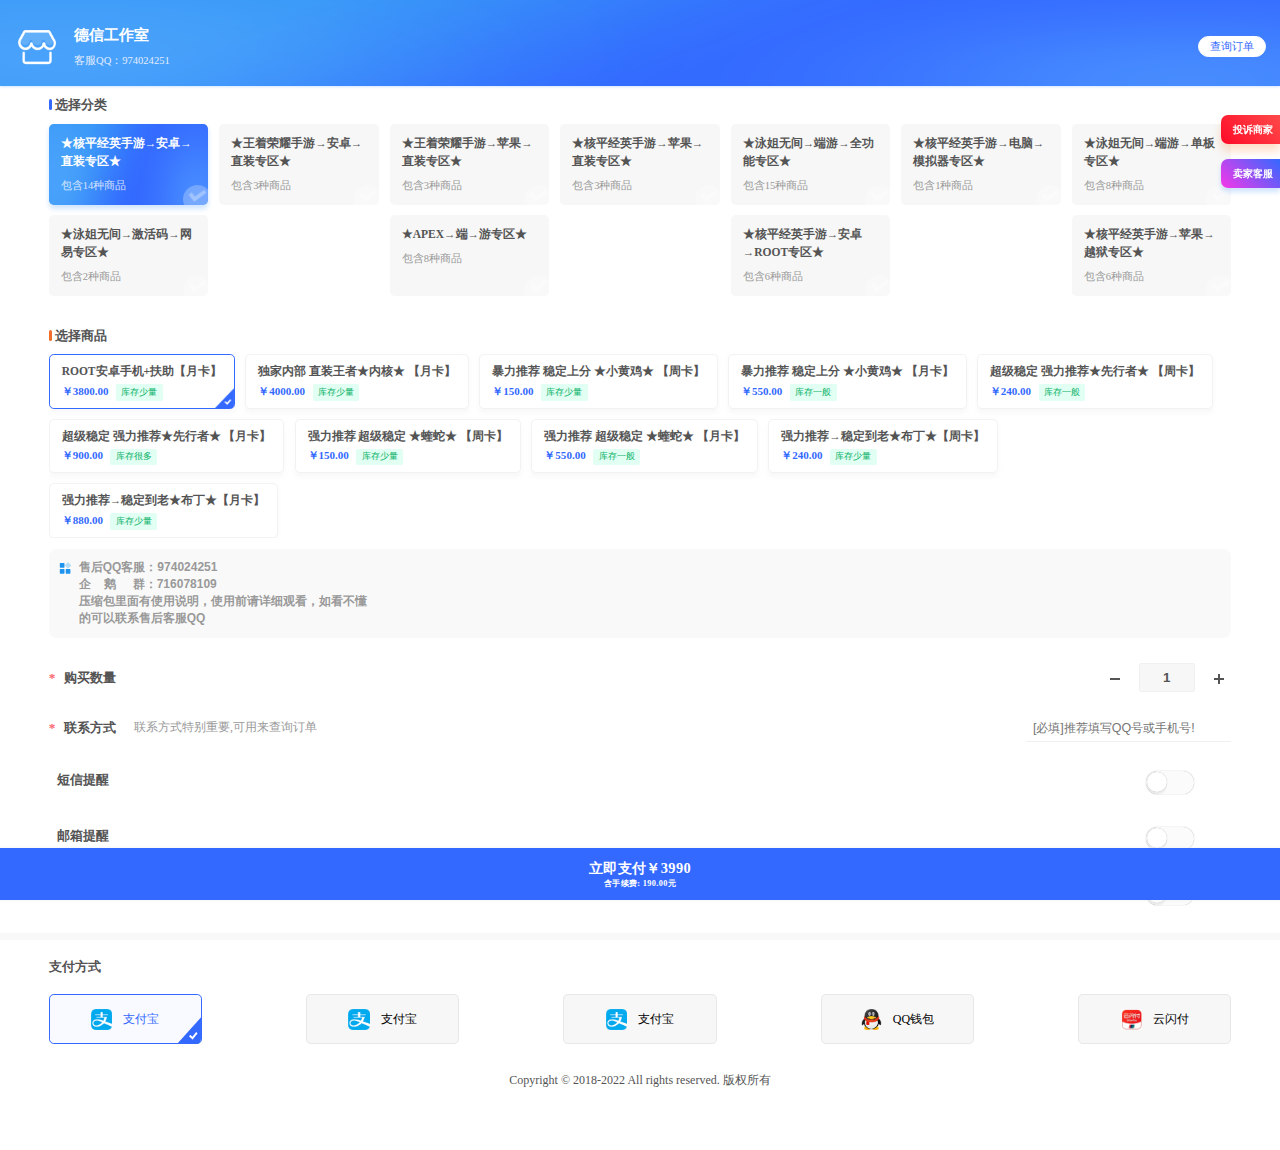
==== index.html @ 327beb1a "first" ====
<!DOCTYPE html>
<!-- saved from url=(0031)https://德信工作室/links/77486E40 -->
<html lang="en" style="font-size: 36px;">
 <head>
  <meta http-equiv="Content-Type" content="text/html; charset=UTF-8" /> 
  <meta name="viewport" content="width=device-width, initial-scale=1, shrink-to-fit=no" /> 
  <title>德信工作室</title> 
  <meta name="keywords" content="小马博客" /> 
  <meta name="description" content="小马博客" /> 
  <link rel="shortcut icon" href="https://wwe.483ka.com/static/upload/1e710351bd01bcfc/7426c3550563aca7.png" /> 
  <link rel="stylesheet" href="sourse/mobile_main.css" /> 
  <link href="sourse/nyro.css" rel="stylesheet" type="text/css" /> 

<!-- <link rel="stylesheet" href="https://cdn.staticfile.org/twitter-bootstrap/5.1.1/css/bootstrap.min.css">  -->
<!-- <script src="https://cdn.staticfile.org/popper.js/2.9.3/umd/popper.min.js"></script> -->
<script src="https://cdn.staticfile.org/jquery/1.10.2/jquery.min.js"></script>
<script src="https://cdn.staticfile.org/twitter-bootstrap/5.1.1/js/bootstrap.min.js"></script> 


  <link rel="stylesheet" href="sourse/layer.css" id="layuicss-layer" /> 
  </head> 
 <body> 
  <style>
            .bangz_box { 
                position: fixed;
                right: 0;
                top: 100px;
                z-index: 45;
            }
            .bangz_box .item {
                padding: 7px;
                background: linear-gradient(45deg,#3798f7,#3369ff);
                box-shadow: 0 0.093333rem 0.133333rem 0 rgb(54 144 248 / 23%);
                border-radius: 7px 0 0 7px;
                margin-top: 15px;
            }
            .bangz_box .item:first-child {
                background: linear-gradient(45deg,#fd0b27,#ff4a4a);
                box-shadow: 0 7px 10px 0 rgb(255 113 19 / 23%);
            }
            .bangz_box .item:nth-child(2) {
                background: linear-gradient(45deg,#f737e8,#3369ff);
                box-shadow: 0 0.093333rem 0.133333rem 0 rgb(54 144 248 / 23%);
            }
            .bangz_box .item a{
                text-decoration: none;
                text-align: center;
                color:#FFF
            }
            .bangz_box span{
                margin-left: 5px;
                font-weight: 600;
                font-size: 10px;
                color: #fff;
            }
        </style> 
  <div class="bangz_box"> 
   <div class="item"> 
    <a href="https://德信工作室/complaint"> <span>投诉商家</span> </a> 
   </div> 
   <div class="item"> 
    <a href="https://wpa.qq.com/msgrd?v=1&amp;uin=974024251&amp;site=&amp;menu=yes" target="_blank"> <span>卖家客服</span> </a> 
   </div> 
  </div> 
  <!-- header --> 
  <header class="header"> 
   <div class="header_box"> 
    <img src="sourse/shop_img_w.png" class="avatar" alt="LOGO" /> 
    <div class="header_title"> 
     <span>德信工作室</span> 
     <span>客服QQ：974024251</span> 
    </div> 
    <div class="header_right"> 
     <a class="queryorder" href="">查询订单</a> 
    </div> 
   </div> 
  </header> 
  <!-- end header --> 
  <form name="p" id="payform" method="post" action="" target="_self" autocomplete="off"> 
   <section class="category"> 
    <div class="category_title d-flex align-content-center"> 
     <span>选择分类</span> 
    </div> 
    <input name="cateid" id="cateid" type="hidden" value="228" /> 
    <div class="category_list"> 
     <div style="cursor:pointer" class="category_box active" data-cateid="001"> 
      <img src="sourse/1.png" /> 
      <div class="cate_name">
       ★核平经英手游→安卓→直装专区★
      </div> 
      <div class="cate_desc">
       包含14种商品
      </div> 
     </div> 
     <div style="cursor:pointer" class="category_box" data-cateid="002"> 
      <img src="sourse/1.png" /> 
      <div class="cate_name">
       ★王着荣耀手游→安卓→直装专区★
      </div> 
      <div class="cate_desc">
       包含3种商品
      </div> 
     </div> 
     <div style="cursor:pointer" class="category_box" data-cateid="003"> 
      <img src="sourse/1.png" /> 
      <div class="cate_name">
       ★王着荣耀手游→苹果→直装专区★
      </div> 
      <div class="cate_desc">
       包含3种商品
      </div> 
     </div> 
     <div style="cursor:pointer" class="category_box" data-cateid="004"> 
      <img src="sourse/1.png" /> 
      <div class="cate_name">
       ★核平经英手游→苹果→直装专区★
      </div> 
      <div class="cate_desc">
       包含3种商品
      </div> 
     </div> 
     <div style="cursor:pointer" class="category_box" data-cateid="005"> 
      <img src="sourse/1.png" /> 
      <div class="cate_name">
       ★泳姐无间→端游→全功能专区★
      </div> 
      <div class="cate_desc">
       包含15种商品
      </div> 
     </div> 
     <div style="cursor:pointer" class="category_box" data-cateid="006"> 
      <img src="sourse/1.png" /> 
      <div class="cate_name">
       ★核平经英手游→电脑→模拟器专区★
      </div> 
      <div class="cate_desc">
       包含1种商品
      </div> 
     </div> 
     <div style="cursor:pointer" class="category_box" data-cateid="007"> 
      <img src="sourse/1.png" /> 
      <div class="cate_name">
       ★泳姐无间→端游→单板专区★
      </div> 
      <div class="cate_desc">
       包含8种商品
      </div> 
     </div> 
     <div style="cursor:pointer" class="category_box" data-cateid="008"> 
      <img src="sourse/1.png" /> 
      <div class="cate_name">
       ★泳姐无间→激活码→网易专区★
      </div> 
      <div class="cate_desc">
       包含2种商品
      </div> 
     </div> 
     <div style="cursor:pointer" class="category_box" data-cateid="009"> 
      <img src="sourse/1.png" /> 
      <div class="cate_name">
       ★APEX→端→游专区★
      </div> 
      <div class="cate_desc">
       包含8种商品
      </div> 
     </div> 
     <div style="cursor:pointer" class="category_box" data-cateid="010"> 
      <img src="sourse/1.png" /> 
      <div class="cate_name">
       ★核平经英手游→安卓→ROOT专区★
      </div> 
      <div class="cate_desc">
       包含6种商品
      </div> 
     </div> 
     <div style="cursor:pointer" class="category_box" data-cateid="011"> 
      <img src="sourse/1.png" /> 
      <div class="cate_name">
       ★核平经英手游→苹果→越狱专区★
      </div> 
      <div class="cate_desc">
       包含6种商品
      </div> 
     </div> 
    </div> 
   </section> 
   <section class="goods"> 
    <div class="goods_title d-flex align-content-center"> 
     <span>选择商品</span> 
    </div> 
    <input name="goodid" id="goodid" type="hidden" value="1578" /> 
    <div class="goods_list" style="max-height: 380px;overflow-x: auto;">
     <div class="goods_box active" style="cursor:pointer" data-goods_id="001">
      <img src="sourse/2.png" class="icon" />
      <div></div>
      <div class="goods_name">
       ROOT安卓手机+扶助【月卡】
      </div>
      <div class="goods_price">
       ￥3800.00
      </div> 
      <div class="goods_remark" style="color:#0db26a;background:#e1fff2">
       <span>库存少量</span>
      </div>
     </div>
     <div class="goods_box" style="cursor:pointer" data-goods_id="001">
      <img src="sourse/2.png" class="icon" />
      <div></div>
      <div class="goods_name">
       独家内部 直装王者★内核★ 【月卡】
      </div>
      <div class="goods_price">
       ￥4000.00
      </div> 
      <div class="goods_remark" style="color:#0db26a;background:#e1fff2">
       <span>库存少量</span>
      </div>
     </div>

     <div class="goods_box" style="cursor:pointer" data-goods_id="001">
      <img src="sourse/2.png" class="icon" />
      <div></div>
      <div class="goods_name">
       暴力推荐 稳定上分 ★小黄鸡★ 【周卡】
      </div>
      <div class="goods_price">
       ￥150.00
      </div> 
      <div class="goods_remark" style="color:#0db26a;background:#e1fff2">
       <span>库存少量</span>
      </div>
     </div>
 
     <div class="goods_box" style="cursor:pointer" data-goods_id="001">
      <img src="sourse/2.png" class="icon" />
      <div></div>
      <div class="goods_name">
       暴力推荐 稳定上分 ★小黄鸡★ 【月卡】
      </div>
      <div class="goods_price">
       ￥550.00
      </div> 
      <div class="goods_remark" style="color:#0db26a;background:#e1fff2">
       <span>库存一般</span>
      </div>
     </div>
     <div class="goods_box" style="cursor:pointer" data-goods_id="001">
      <img src="sourse/2.png" class="icon" />
      <div></div>
      <div class="goods_name">
       超级稳定 强力推荐★先行者★ 【周卡】
      </div>
      <div class="goods_price">
       ￥240.00
      </div> 
      <div class="goods_remark" style="color:#0db26a;background:#e1fff2">
       <span>库存一般</span>
      </div>
     </div>
     <div class="goods_box" style="cursor:pointer" data-goods_id="001">
      <img src="sourse/2.png" class="icon" />
      <div></div>
      <div class="goods_name">
       超级稳定 强力推荐★先行者★ 【月卡】
      </div>
      <div class="goods_price">
       ￥900.00
      </div> 
      <div class="goods_remark" style="color:#0db26a;background:#e1fff2">
       <span>库存很多</span>
      </div>
     </div>

     <div class="goods_box" style="cursor:pointer" data-goods_id="001">
      <img src="sourse/2.png" class="icon" />
      <div></div>
      <div class="goods_name">
       强力推荐 超级稳定 ★蝰蛇★ 【周卡】
      </div>
      <div class="goods_price">
       ￥150.00
      </div> 
      <div class="goods_remark" style="color:#0db26a;background:#e1fff2">
       <span>库存少量</span>
      </div>
     </div>
     <div class="goods_box" style="cursor:pointer" data-goods_id="001">
      <img src="sourse/2.png" class="icon" />
      <div></div>
      <div class="goods_name">
       强力推荐 超级稳定 ★蝰蛇★ 【月卡】
      </div>
      <div class="goods_price">
       ￥550.00
      </div> 
      <div class="goods_remark" style="color:#0db26a;background:#e1fff2">
       <span>库存一般</span>
      </div>
     </div>

     <div class="goods_box" style="cursor:pointer" data-goods_id="001">
      <img src="sourse/2.png" class="icon" />
      <div></div>
      <div class="goods_name">
       强力推荐→稳定到老★布丁★【周卡】
      </div>
      <div class="goods_price">
       ￥240.00
      </div> 
      <div class="goods_remark" style="color:#0db26a;background:#e1fff2">
       <span>库存少量</span>
      </div>
     </div>
     <div class="goods_box" style="cursor:pointer" data-goods_id="001">
      <img src="sourse/2.png" class="icon" />
      <div></div>
      <div class="goods_name">
       强力推荐→稳定到老★布丁★【月卡】
      </div>
      <div class="goods_price">
       ￥880.00
      </div> 
      <div class="goods_remark" style="color:#0db26a;background:#e1fff2">
       <span>库存少量</span>
      </div>
     </div>
     <!-- 2 -->
     
     <div class="goods_box active" style="cursor:pointer;display:none" data-goods_id="002"><img src="sourse/2.png" class="icon"><div></div><div class="goods_name">暴力推荐，稳定到死★小蜘蛛【周卡】</div><div class="goods_price">￥200.00</div> <div class="goods_remark" style="color:#0db26a;background:#e1fff2"><span>库存少量</span></div></div>
     
      <!-- 3 -->
    
    <div class="goods_box active" style="cursor:pointer;display:none" data-goods_id="003"><img src="sourse/2.png" class="icon"><div></div><div class="goods_name">强力推荐→免越狱全功能★雷神★【周卡】</div><div class="goods_price">￥420.00</div> <div class="goods_remark" style="color:#0db26a;background:#e1fff2"><span>库存一般</span></div></div>
    <div class="goods_box" style="cursor:pointer;display:none" data-goods_id="003"><img src="sourse/2.png" class="icon"><div></div><div class="goods_name">强力推荐→免越狱全功能★雷神★ 【月卡】</div><div class="goods_price">￥1500.00</div> <div class="goods_remark" style="color:#0db26a;background:#e1fff2"><span>库存一般</span></div></div>
    
      <!-- 4 -->
    
    <div class="goods_box active" style="cursor:pointer;display:none" data-goods_id="004"><img src="sourse/2.png" class="icon"><div></div><div class="goods_name">强力推荐→免越狱★GS★ 【周卡】</div><div class="goods_price">￥280.00</div> <div class="goods_remark" style="color:#0db26a;background:#e1fff2"><span>库存少量</span></div></div>
    <div class="goods_box" style="cursor:pointer;display:none" data-goods_id="004"><img src="sourse/2.png" class="icon"><div></div><div class="goods_name">强力推荐→免越狱★GS★ 【月卡】</div><div class="goods_price">￥850.00</div> <div class="goods_remark" style="color:#0db26a;background:#e1fff2"><span>库存少量</span></div></div>
      <!-- 5 -->
    
    <div class="goods_box active" style="cursor:pointer;display:none" data-goods_id="005"><img src="sourse/2.png" class="icon"><div></div><div class="goods_name">强力推荐★屠戮者★ 【周卡】全功能版</div><div class="goods_price">￥450.00</div> <div class="goods_remark" style="color:#0db26a;background:#e1fff2"><span>库存一般</span></div></div>
    <div class="goods_box" style="cursor:pointer;display:none" data-goods_id="005"><img src="sourse/2.png" class="icon"><div></div><div class="goods_name">强力推荐★屠戮者★ 【月卡】全功能版</div><div class="goods_price">￥1600.00</div> <div class="goods_remark" style="color:#0db26a;background:#e1fff2"><span>库存一般</span></div></div>
    
    <div class="goods_box" style="cursor:pointer;display:none" data-goods_id="005"><img src="sourse/2.png" class="icon"><div></div><div class="goods_name">暴力推荐内部★帝王★ 【周卡】</div><div class="goods_price">￥550.00</div> <div class="goods_remark" style="color:#0db26a;background:#e1fff2"><span>库存少量</span></div></div>
    <div class="goods_box" style="cursor:pointer;display:none" data-goods_id="005"><img src="sourse/2.png" class="icon"><div></div><div class="goods_name">暴力推荐内部★帝王★ 【月卡】</div><div class="goods_price">￥2000.00</div> <div class="goods_remark" style="color:#0db26a;background:#e1fff2"><span>库存少量</span></div></div>
    <div class="goods_box" style="cursor:pointer;display:none" data-goods_id="005"><img src="sourse/2.png" class="icon"><div></div><div class="goods_name">超级稳定★送葬者★ 【6小时卡】★稳到死★</div><div class="goods_price">￥80.00</div> <div class="goods_remark" style="color:#0db26a;background:#e1fff2"><span>库存少量</span></div></div>
    <div class="goods_box" style="cursor:pointer;display:none" data-goods_id="005"><img src="sourse/2.png" class="icon"><div></div><div class="goods_name">超级稳定★送葬者★ 【周卡】★稳到死★</div><div class="goods_price">￥1000.00</div> <div class="goods_remark" style="color:#0db26a;background:#e1fff2"><span>库存少量</span></div></div>
<div class="goods_box" style="cursor:pointer;display:none" data-goods_id="005"><img src="sourse/2.png" class="icon"><div></div><div class="goods_name">超级稳定★送葬者★ 【月卡】★稳到死★ </div><div class="goods_price">￥3600.00</div> <div class="goods_remark" style="color:#0db26a;background:#e1fff2"><span>库存少量</span></div></div>
<div class="goods_box" style="cursor:pointer;display:none" data-goods_id="005"><img src="sourse/2.png" class="icon"><div></div><div class="goods_name">强力推荐★屠戮者★ 【6小时卡】全功能版</div><div class="goods_price">￥45.00</div> <div class="goods_remark" style="color:#0db26a;background:#e1fff2"><span>库存很多</span></div></div>

<div class="goods_box" style="cursor:pointer;display:none" data-goods_id="005"><img src="sourse/2.png" class="icon"><div></div><div class="goods_name">暴力推荐，稳定上分★黄昏★自动连招 【周卡】</div><div class="goods_price">￥500.00</div><div class="goods_remark" style="color:#0db26a;background:#e1fff2"><span>库存一般</span></div></div>

<div class="goods_box" style="cursor:pointer;display:none" data-goods_id="005"><img src="sourse/2.png" class="icon"><div></div><div class="goods_name">强力推荐 高端软件★诸神★ 【周卡】</div><div class="goods_price">￥500.00</div> <div class="goods_remark" style="color:#0db26a;background:#e1fff2"><span>库存一般</span></div></div>
<div class="goods_box" style="cursor:pointer;display:none" data-goods_id="005"><img src="sourse/2.png" class="icon"><div></div><div class="goods_name">强力推荐 高端软件★诸神★【月卡】</div><div class="goods_price">￥2500.00</div> <div class="goods_remark" style="color:#0db26a;background:#e1fff2"><span>库存少量</span></div></div>
    <!-- 6 -->
    <div class="goods_box active" style="cursor:pointer;display:none" data-goods_id="006"><img src="sourse/2.png" class="icon"><div></div><div class="goods_name">超级稳定 强力推荐→模拟器★天命★ 【天卡】</div><div class="goods_price">￥60.00</div> <div class="goods_remark" style="color:#0db26a;background:#e1fff2"><span>库存少量</span></div></div>
    <!-- 7 -->

<div class="goods_box active" style="cursor:pointer;display:none" data-goods_id="007"><img src="sourse/2.png" class="icon"><div></div><div class="goods_name">全网最稳内部★魔域★ 【周卡】</div><div class="goods_price">￥300.00</div> <div class="goods_remark" style="color:#0db26a;background:#e1fff2"><span>库存少量</span></div></div>
<div class="goods_box" style="cursor:pointer;display:none" data-goods_id="007"><img src="sourse/2.png" class="icon"><div></div><div class="goods_name">全网最稳内部★魔域★ 【冻结版月卡】</div><div class="goods_price">￥1500.00</div> <div class="goods_remark" style="color:#0db26a;background:#e1fff2"><span>库存少量</span></div></div>

<div class="goods_box" style="cursor:pointer;display:none" data-goods_id="007"><img src="sourse/2.png" class="icon"><div></div><div class="goods_name">暴力推荐★暴龙★ 【周卡】</div><div class="goods_price">￥220.00</div> <div class="goods_remark" style="color:#0db26a;background:#e1fff2"><span>库存一般</span></div></div>

<div class="goods_box" style="cursor:pointer;display:none" data-goods_id="007"><img src="sourse/2.png" class="icon"><div></div><div class="goods_name">暴力推荐，稳定到死★PR★ 【周卡】</div><div class="goods_price">￥600.00</div> <div class="goods_remark" style="color:#0db26a;background:#e1fff2"><span>库存少量</span></div></div>

    <!-- 8 -->
<div class="goods_box active" style="cursor:pointer;display:none" data-goods_id="008"><img src="sourse/2.png" class="icon"><div></div><div class="goods_name">网易★标准版→官网98元★激活码</div><div class="goods_price">￥85.00</div> <div class="goods_remark" style="color:#0db26a;background:#e1fff2"><span>库存少量</span></div></div>
<div class="goods_box" style="cursor:pointer;display:none" data-goods_id="008"><img src="sourse/2.png" class="icon"><div></div><div class="goods_name">网易★终极版→官网248元★激活码</div><div class="goods_price">￥210.00</div> <div class="goods_remark" style="color:#0db26a;background:#e1fff2"><span>库存少量</span></div></div>
    <!-- 9 -->
<div class="goods_box active" style="cursor:pointer;display:none" data-goods_id="009"><img src="sourse/2.png" class="icon"><div></div><div class="goods_name">暴力推荐内部★ONE★ 【6小时】稳定大号</div><div class="goods_price">￥15.00</div> <div class="goods_remark" style="color:#0db26a;background:#e1fff2"><span>库存一般</span></div></div>

<div class="goods_box" style="cursor:pointer;display:none" data-goods_id="009"><img src="sourse/2.png" class="icon"><div></div><div class="goods_name">暴力推荐内部★ONE★ 【周卡】稳定大号</div><div class="goods_price">￥180.00</div> <div class="goods_remark" style="color:#0db26a;background:#e1fff2"><span>库存少量</span></div></div>
<div class="goods_box" style="cursor:pointer;display:none" data-goods_id="009"><img src="sourse/2.png" class="icon"><div></div><div class="goods_name">暴力推荐内部★ONE★ 【月卡】稳定大号</div><div class="goods_price">￥580.00</div> <div class="goods_remark" style="color:#0db26a;background:#e1fff2"><span>库存很多</span></div></div>
<div class="goods_box" style="cursor:pointer;display:none" data-goods_id="009"><img src="sourse/2.png" class="icon"><div></div><div class="goods_name">强力推荐 上市稳定6个月★FQ★ 【月卡】</div><div class="goods_price">￥1700.00</div> <div class="goods_remark" style="color:#0db26a;background:#e1fff2"><span>库存一般</span></div></div>

<div class="goods_box" style="cursor:pointer;display:none" data-goods_id="009"><img src="sourse/2.png" class="icon"><div></div><div class="goods_name">暴力推荐内部★可乐★ 【周卡】</div><div class="goods_price">￥350.00</div> <div class="goods_remark" style="color:#0db26a;background:#e1fff2"><span>库存很多</span></div></div>
<div class="goods_box" style="cursor:pointer;display:none" data-goods_id="009"><img src="sourse/2.png" class="icon"><div></div><div class="goods_name">暴力推荐内部★可乐★ 【月卡】</div><div class="goods_price">￥1200.00</div> <div class="goods_remark" style="color:#0db26a;background:#e1fff2"><span>库存一般</span></div></div>
    <!-- 10 -->
<div class="goods_box active" style="cursor:pointer;display:none" data-goods_id="010"><img src="sourse/2.png" class="icon"><div></div><div class="goods_name">从未封号，稳定上分★暴雪 【周卡】</div><div class="goods_price">￥1500.00</div> <div class="goods_remark" style="color:#0db26a;background:#e1fff2"><span>库存一般</span></div></div>
<div class="goods_box" style="cursor:pointer;display:none" data-goods_id="010"><img src="sourse/2.png" class="icon"><div></div><div class="goods_name">从未封号，稳定上分★暴雪 【月卡】</div><div class="goods_price">￥5000.00</div> <div class="goods_remark" style="color:#0db26a;background:#e1fff2"><span>库存一般</span></div></div>
    <!-- 11 -->

<div class="goods_box active" style="cursor:pointer;display:none" data-goods_id="011"><img src="sourse/2.png" class="icon"><div></div><div class="goods_name">★超级稳定 稳定上分  ★星星★ 【周卡】</div><div class="goods_price">￥300.00</div> <div class="goods_remark" style="color:#0db26a;background:#e1fff2"><span>库存一般</span></div></div>
<div class="goods_box" style="cursor:pointer;display:none" data-goods_id="011"><img src="sourse/2.png" class="icon"><div></div><div class="goods_name">★超级稳定 稳定上分  ★星星★ 【月卡】</div><div class="goods_price">￥1000.00</div> <div class="goods_remark" style="color:#0db26a;background:#e1fff2"><span>库存少量</span></div></div>

<div class="goods_box" style="cursor:pointer;display:none" data-goods_id="011"><img src="sourse/2.png" class="icon"><div></div><div class="goods_name">强力推荐 封号赔偿★绿搓★【周卡】</div><div class="goods_price">￥650.00</div> <div class="goods_remark" style="color:#0db26a;background:#e1fff2"><span>库存一般</span></div></div>
<div class="goods_box" style="cursor:pointer;display:none" data-goods_id="011"><img src="sourse/2.png" class="icon"><div></div><div class="goods_name">强力推荐 封号赔偿★绿搓★【月卡】</div><div class="goods_price">￥2300.00</div> <div class="goods_remark" style="color:#0db26a;background:#e1fff2"><span>库存少量</span></div></div>    
    
    
    
    
    
    </div> 
   </section> 
   <section class="desc"> 
    <div class="sale_message" id="isdiscount_span" style="display: none;"> 
     <svg class="icon" viewbox="0 0 1024 1024" version="1.1" xmlns="http://www.w3.org/2000/svg" width="18" height="18">
      <path d="M988.908308 614.006154c-58.525538-29.538462-76.091077-53.208615-76.091077-100.509539 0-44.386462 17.565538-68.017231 76.091077-100.548923 32.177231-20.716308 35.091692-38.439385 35.091692-68.01723v-168.566154C1024 123.116308 980.125538 78.769231 927.468308 78.769231H96.492308C43.874462 78.769231 0 123.116308 0 176.364308v168.566154c0 26.584615 2.914462 50.254769 35.091692 68.01723 23.433846 11.815385 76.091077 41.353846 76.091077 100.548923 0 65.024-38.045538 85.740308-73.137231 97.555693H35.052308C2.914462 631.768615 0 664.300308 0 679.069538v168.566154C0 900.883692 43.874462 945.230769 96.531692 945.230769H927.507692C980.125538 945.230769 1024 900.883692 1024 847.635692v-168.566154c0-32.531692-11.697231-44.347077-35.091692-65.063384z" fill="#7FBCFF" p-id="61311"></path>
      <path d="M670.444308 530.116923c17.723077 0 32.571077 14.572308 32.571077 32.019692a32.571077 32.571077 0 0 1-32.571077 31.980308h-124.376616v122.171077a32.571077 32.571077 0 0 1-65.142154 0v-122.171077H356.548923a32.571077 32.571077 0 0 1-32.571077-31.980308c0-17.447385 14.808615-32.019692 32.571077-32.019692h124.376615v-75.618461H347.648A32.571077 32.571077 0 0 1 315.076923 422.478769c0-17.447385 14.808615-31.980308 32.571077-31.980307h97.713231L341.740308 288.689231a31.232 31.232 0 0 1 0-43.638154 32.610462 32.610462 0 0 1 44.425846 0l127.330461 125.085538 127.330462-125.085538a32.610462 32.610462 0 0 1 44.386461 0c11.854769 11.618462 11.854769 31.980308 0 43.638154l-103.620923 101.809231h94.759385c17.762462 0 32.571077 14.572308 32.571077 31.980307a32.571077 32.571077 0 0 1-32.571077 32.019693h-133.277538v75.618461h127.369846z" fill="#007AFF" p-id="61312"></path>
     </svg> 
     <div class="content sale_message"> 
      <span></span> 
     </div> 
    </div> 
    <div class="desc_content"> 
     <svg class="icon" viewbox="0 0 1024 1024" version="1.1" xmlns="http://www.w3.org/2000/svg" width="18" height="18">
      <path d="M392.7 958.9c22.5 0 40.7-18.2 40.7-40.7V630.9c0-22.5-18.2-40.7-40.7-40.7H105.4c-22.5 0-40.7 18.2-40.7 40.7v287.4c0 22.5 18.2 40.7 40.7 40.7h287.3zM860 958.9c22.5 0 40.7-18.2 40.7-40.7V630.9c0-22.5-18.2-40.7-40.7-40.7H572.7c-22.5 0-40.7 18.2-40.7 40.7v287.4c0 22.5 18.2 40.7 40.7 40.7H860zM392.7 492c22.5 0 40.7-18.2 40.7-40.7V164c0-22.5-18.2-40.7-40.7-40.7H105.4c-22.5 0-40.7 18.2-40.7 40.7v287.4c0 22.5 18.2 40.7 40.7 40.7h287.3z" fill="#1E94EE" p-id="42427"></path>
      <path d="M948.3 336.4c15.9-15.9 15.9-41.6 0-57.5L745.1 75.7c-15.9-15.9-41.6-15.9-57.5 0L484.4 278.9c-15.9 15.9-15.9 41.6 0 57.5l203.2 203.2c15.9 15.9 41.6 15.9 57.5 0l203.2-203.2z" fill="#B4DCF5" p-id="42428"></path>
     </svg> 
     <div class="content" id="remark">
        <p style="color:rgb(153,153,153);font-size:12px;font-family:Poppins, sans-serif;">售后QQ客服：974024251&nbsp; &nbsp;</p>
        <p style="color:rgb(153,153,153);font-size:12px;font-family:Poppins, sans-serif;">企&nbsp; &nbsp; 鹅&nbsp; &nbsp; &nbsp;群：716078109</p>
        <p style="color:rgb(153,153,153);font-size:12px;font-family:Poppins, sans-serif;">压缩包里面有使用说明，使用前请详细观看，如看不懂的可以联系售后客服QQ</p>
    </div>
     
     </div> 
    </div> 
   </section> 
   <section class="order_info"> 
    <div class="info_box"> 
      <div class="info_left"> 
          <span>*</span> 
          <span>购买数量</span> 
      </div> 
      <div class="count_right"> 
          <span class="minus" style="cursor:pointer"><p></p></span> 
          <input type="text" name="quantity" value="1" onkeyup="changequantity()" title="本商品最少购买数量为1件！" /> 
          <span class="plus" style="cursor:pointer"><p></p> <p></p></span> 
      </div> 
  </div>
   
    <div class="info_box"> 
     <div class="info_left"> 
      <span>*</span> 
      <span>联系方式</span> 
     </div> 
     <div class="input_right"> 
      <input name="contact" class="phone_num" type="text" placeholder="[必填]推荐填写QQ号或手机号!" required="" /> 
     </div> 
     <div class="info_box_msg">
       联系方式特别重要,可用来查询订单 
     </div> 
    </div> 
    <div class="info_box coupon"> 
     <div class="info_left"> 
      <span></span> 
      <span>短信提醒</span> 
     </div> 
     <div class="input_right" style="text-align:right"> 
      <input type="checkbox" name="is_rev_sms" value="1" id="is_rev_sms" data-cost="0.1" />
      <label class="checkbox_label" for="is_rev_sms"></label> 
     </div> 
    </div> 
    <div class="info_box coupon"> 
     <div class="info_left"> 
      <span></span> 
      <span>邮箱提醒</span> 
     </div> 
     <div class="input_right" style="text-align:right"> 
      <input type="checkbox" name="isemail" value="1" id="isemail" />
      <label class="checkbox_label" for="isemail"></label> 
     </div> 
     <div class="input_coupon email_show" style="display:none"> 
      <input type="text" name="email" placeholder="填写你常用的邮箱地址" /> 
     </div> 
    </div> 
    <div class="info_box coupon"> 
     <div class="info_left"> 
      <span></span> 
      <span>使用优惠券</span> 
     </div> 
     <div class="input_right" style="text-align:right"> 
      <input id="youhui" type="checkbox" name="youhui" /> 
      <label class="checkbox_label" for="youhui"></label> 
     </div> 
     <div class="input_coupon youhui_show" style="display:none"> 
      <input type="text" name="couponcode" placeholder="请填写你的优惠券" onchange="checkCoupon2()" /> 
     </div> 
    </div> 
    <div class="info_box" id="pwdforsearch1" style="display:none"> 
     <div class="info_left"> 
      <span>*</span> 
      <span>取卡密码</span> 
     </div> 
     <div class="input_right"> 
      <input type="text" name="pwdforsearch1" placeholder="[必填]请输入取卡密码（6-20位）" /> 
     </div> 
    </div> 
    <div class="info_box" id="pwdforsearch2" style="display:none"> 
     <div class="info_left"> 
      <span></span> 
      <span>取卡密码</span> 
     </div> 
     <div class="input_right"> 
      <input type="text" onblur="is_pwd_not_need()" name="pwdforsearch2" placeholder="[选填]请输入取卡密码（6-20位）" /> 
     </div> 
    </div> 
   </section> 
   <section class="xh_box" style="display:none"> 
    <div style="color: #545454;margin-bottom: .2rem;font-size: .373333rem;font-weight: 700;">
      已选号码
     <a style="font-size: 12px;float: right;border: 1px solid rgb(51, 105, 255);border-radius: 5px;padding: 2px 6px;color: rgb(51, 105, 255);" href="javascript:void(0)" onclick="selectForm()">重新选择</a> 
    </div> 
    <div class="xh_box_content">
     <p style="color: #74788d;padding:10px">未指定号码，系统将随机发货！</p>
    </div> 
   </section> 
   <div class="border"></div> 
   <section class="pay"> 
    <div class="pay_title">
      支付方式 
    </div> 
    <div class="pay_list"> 
     <div style="cursor:pointer" class="pay_box  active" data-pid="40" data-rate="0.05"> 
      <div> 
       <img src="sourse/zfb.png" class="buy_type" /> 
       <span>支付宝</span> 
       <img src="sourse/2.png" class="icon" /> 
      </div> 
     </div> 
     <div style="cursor:pointer" class="pay_box" data-pid="45" data-rate="0.05"> 
      <div> 
       <img src="sourse/zfb.png" class="buy_type" /> 
       <span>支付宝</span> 
       <img src="sourse/2.png" class="icon" /> 
      </div> 
     </div> 
     <div style="cursor:pointer" class="pay_box" data-pid="50" data-rate="0.05"> 
      <div> 
       <img src="sourse/zfb.png" class="buy_type" /> 
       <span>支付宝</span> 
       <img src="sourse/2.png" class="icon" /> 
      </div> 
     </div> 
     <div style="cursor:pointer" class="pay_box" data-pid="46" data-rate="0.05"> 
      <div> 
       <img src="sourse/qq.png" class="buy_type" /> 
       <span>QQ钱包</span> 
       <img src="sourse/2.png" class="icon" /> 
      </div> 
     </div> 
     <div style="cursor:pointer" class="pay_box" data-pid="47" data-rate="0.05"> 
      <div> 
       <img src="sourse/ysff.png" class="buy_type" /> 
       <span>云闪付</span> 
       <img src="sourse/2.png" class="icon" /> 
      </div> 
     </div> 
    </div> 
   </section> 
   <section class="copyright"> 
    <p>Copyright &copy; 2018-2022 All rights reserved. 版权所有</p> 
   </section> 
   <footer class="footer"> 
    <div class="to_pay" id="check_pay"> 
     <span><span>立即支付￥3990</span> <p>含手续费: 190.00元</p> </span> 
    </div> 
   </footer>
   <!--
             end footer --> 
   <input type="hidden" name="is_contact_limit" value="default" /> 
   <input type="hidden" name="limit_quantity" value="1" /> 
   <input type="hidden" name="userid" value="121" /> 
   <input type="hidden" name="token" value="5a98857e00d64d64b2a2a13aadf5924d" /> 
   <input type="hidden" name="cardNoLength" value="0" /> 
   <input type="hidden" name="cardPwdLength" value="0" /> 
   <input type="hidden" name="is_discount" id="is_discount" value="0" /> 
   <input type="hidden" name="coupon_ctype" value="0" /> 
   <input type="hidden" name="coupon_value" value="0" /> 
   <input type="hidden" name="sms_price" value="0" /> 
   <input type="hidden" name="paymoney" value="3990.00" /> 
   <input type="hidden" name="danjia" value="3800.00" /> 
   <input type="hidden" name="is_pwdforsearch" id="is_pwdforsearch" /> 
   <input type="hidden" name="is_coupon" value="" /> 
   <input type="hidden" name="price" value="3800.00" /> 
   <input type="hidden" name="kucun" value="8" /> 
   <input type="hidden" name="select_cards" value="" /> 
   <input type="hidden" name="feePayer" value="2" /> 
   <input type="hidden" name="fee_rate" value="0.05" /> 
   <input type="hidden" name="min_fee" value="0.1" /> 
   <input type="hidden" name="rate" value="100" /> 
   <input type="hidden" name="pid" value="40" /> 
  </form> 
    <script>
$(document).ready(function() {
  $('.category_box').click(function() {
    var cateid = $(this).data('cateid');
    $('.goods_box').each(function() {
      var goodsId = $(this).data('goods_id');
      if (goodsId == cateid) {
        $(this).show();
      } else {
        $(this).hide();
      }
    });
    $('.category_box').removeClass('active');
    $(this).addClass('active');
  });

  $('.goods_box').click(function() {
    $('.goods_box').removeClass('active');
    $(this).addClass('active');
  });

  $('.plus').click(function() {
    var quantity = parseInt($('input[name="quantity"]').val());
    $('input[name="quantity"]').val(quantity + 1);
  });

  $('.minus').click(function() {
    var quantity = parseInt($('input[name="quantity"]').val());
    if (quantity > 1) {
      $('input[name="quantity"]').val(quantity - 1);
    }
  });

  $('#check_pay').click(function() {
    var selectedGoods = $('.goods_box.active');
    if (selectedGoods.length > 0) {
      var cateName = $('.category_box.active').text();
      var goodsName = selectedGoods.find('.goods_name').text();
      var goodsPrice = selectedGoods.find('.goods_price').text();
      var quantity = $('input[name="quantity"]').val();
      var url = 'xxxx.php?cate_name=' + encodeURIComponent(cateName) +
                '&goods_name=' + encodeURIComponent(goodsName) +
                '&goods_price=' + encodeURIComponent(goodsPrice) +
                '&quantity=' + encodeURIComponent(quantity);
      window.location.href = url;
    } else {
      alert('未选中商品');
    }
  });
});


    </script>
 </body>
</html>
---- sourse/mobile_main.css ----
* {
    margin: 0;
    padding: 0;
}
body{
    font-size: 12px; 
    top: 0px;
}
a,a:hover,a:visited{
    text-decoration:none; 
}
.header{
    background-image: url(mobile_header.png);
    background-size: 100% 100%;
    padding-top: .7rem;
    padding-bottom: .47rem;
    position: relative;
    box-shadow: 0 .04rem .066667rem 0 rgba(54,144,248,.23);
    overflow: hidden;
}
.header .header_box .avatar{
    height: 1.146667rem;
    width: 1.146667rem;
    margin-left: .453333rem;
    display: inline-block;
    vertical-align: middle;
}
.header .header_box .header_title{
    margin-left: .373333rem;
    display: inline-block;
    vertical-align: middle;
}

.header .header_title span:first-child {
    font-size: .426667rem;
    font-weight: 700;
    color: #fff;
    max-width: 7.52rem;
    display: block;
}

.header .header_title span:nth-child(2) {
    color: #e5ecff;
    font-weight: 500;
    font-size: .293333rem;
    margin-top: .226667rem;
    max-width: 7.5rem;
    line-height: .4rem;
    display: block;
}
.header .header_right{
    float: right;
    margin-right: .4rem;
    margin-top: .3rem;
}
.header .header_right .website{
    display: inline-block;
    border-radius: .333333rem;
    padding: 0 .306667rem 0 .306667rem;
    background: inherit;
    color: #fff;
    border: .026667rem solid #fff;
    padding: .075rem .306667rem;
    font-size: .293333rem;
}
.header .header_right .queryorder{
    display: inline-block;
    border-radius: .333333rem;
    padding: 0 .306667rem 0 .306667rem;
    background: #fff;
    color: #3369ff;
    border: .026667rem solid #fff;
    padding: .075rem .306667rem;
    font-size: .293333rem;
    margin-left: .1rem;
}

section{
    width: 92.4%;
    margin: 0 auto;
}
.category .category_title, .goods .goods_title{
    padding-top: .293333rem;
}
.category .category_title img, .goods .goods_title img {
    width: .436667rem;
    height: .436667rem;
    padding-top: .1rem;
}
.category .category_title span,  .goods .goods_title span{
    padding-left: .186667rem;
    font-size: .373333rem;
    color: #545454;
    font-weight: 700;
    position: relative;
}
.category .category_title span::before {
    content: '';
    position: absolute;
    display: block;
    top: 2px;
    bottom: 2px;
    left: 0;
    width: 3px;
    background-color: #3369ff;
    border-radius: 4px;
}
.goods .goods_title span::before {
    content: '';
    position: absolute;
    display: block;
    top: 2px;
    bottom: 2px;
    left: 0;
    width: 3px;
    background-color: #f26c2a;
    border-radius: 4px;
}

.category .category_list,.category .goods_list{
    padding-bottom: .3rem;
    column-count: 2;
    padding-top: .266667rem;
    display: -ms-flexbox;
    display: flex;
    -ms-flex-direction: row;
    flex-direction: row;
    -ms-flex-wrap: wrap;
    flex-wrap: wrap;
    -ms-flex-pack: justify;
    justify-content: space-between;
}
.category .category_list .category_box.active{
    background-image: url(mobile_header.png);
    background-size: 100% 100%;
    box-shadow: 0 .093333rem .133333rem 0 rgba(54,144,248,.23);
    overflow: hidden;
}
.category .category_list .category_box{
    display: inline-block;
    background: #f7f7f7;
    background-image: none;
    background-size: 100% 100%;
    border-radius: .133333rem;
    padding: .293333rem .4rem .333333rem .333333rem;
    margin-bottom: .266667rem;
    width: 3.7rem;
    position: relative;
}

.category .category_list .category_box  img{
    width: .8rem;
    position: absolute;
    bottom: -.233333rem;
    right: -.1rem;
}
.category .category_list .category_box  .cate_name{
    color: #545454;
    font-size: .32rem;
    font-weight: 700;
    line-height: .5rem;
}
.category .category_list .category_box.active  .cate_name{
    color: #fff;
}
.category .category_list .category_box  .cate_desc{
    color: #999;
    font-size: .293333rem;
    font-weight: 500;
    margin-top: .24rem;
}
.category .category_list .category_box.active  .cate_desc{
    color: #fff;
    opacity: .76;
}



.category .category_list .category_box_bak.active{
    background-image: url(mobile_header.png);
    background-size: 100% 100%;
    box-shadow: 0 .093333rem .133333rem 0 rgba(54,144,248,.23);
    overflow: hidden;
}
.category .category_list .category_box_bak{
    display: inline-block;
    background: #f7f7f7;
    background-image: none;
    background-size: 100% 100%;
    border-radius: .133333rem;
    padding: .293333rem .4rem .333333rem .333333rem;
    margin-bottom: .266667rem;
    width: 3.7rem;
    position: relative;
}

.category .category_list .category_box_bak  img{
    width: .8rem;
    position: absolute;
    bottom: -.233333rem;
    right: -.1rem;
}
.category .category_list .category_box_bak  .cate_name{
    color: #545454;
    font-size: .32rem;
    font-weight: 700;
    line-height: .5rem;
}
.category .category_list .category_box_bak.active  .cate_name{
    color: #fff;
}
.category .category_list .category_box_bak  .cate_desc{
    color: #999;
    font-size: .293333rem;
    font-weight: 500;
    margin-top: .24rem;
}
.category .category_list .category_box_bak.active  .cate_desc{
    color: #fff;
    opacity: .76;
}


.goods .goods_list .goods_box{
    border: .04rem solid #f2f2f2;
    box-shadow: 0 .093333rem .133333rem 0 hsla(0,0%,79%,.13);
    border-radius: .133333rem;
    margin-top: .266667rem;
    margin-right: .2rem;
    padding: .2rem .333333rem;
    display: inline-block;
    vertical-align: middle;
    position: relative;
    min-width: 2rem;
}
.goods .goods_list .goods_box.active{
    border: 0.04rem solid rgb(51, 105, 255);
}
.goods .goods_list .goods_box .icon{
    width: .53rem;
    position: absolute;
    bottom: -.01rem;
    right: -.01rem;
    border-radius: 0 0 .1rem 0;
    display: none;
}
.goods .goods_list .goods_box.active .icon{
    display: block;
}

.goods .goods_list .goods_box .goods_img{
    height: 1.5rem;
    object-fit: cover;
    border-radius: 7px;
    width: 100%;
    max-width: 3rem;
}
.goods .goods_list .goods_box .goods_name{
    color: #545454;
    font-weight: 700;
    font-size: .32rem;
    line-height: .5rem;
    margin-bottom: .1rem;
}
.goods .goods_list .goods_box .goods_price{
    color: #3369ff;
    font-weight: 700;
    font-size: .306667rem;
    display: inline-block;
}
.goods .goods_list .goods_box .goods_remark{
    display: inline-block;
    background: #ffebe8;
    color: #ff7b82;
    padding: .05rem .15rem;
    border-radius: .05rem;
    font-size: .25rem;
    margin-left: .125rem;
    font-weight: 400;
}



.desc{
    margin-top: .3rem;
    padding-top: .3rem;
    padding-bottom: .3rem;
    background: #f9f9f9;
    border-radius: .213333rem;
    font-size: .3rem;
}


.desc .icon {
    display: inline-block;
    width: .36rem;
    margin-left: .3rem;
    vertical-align: top;
}
.desc .sale_message,.desc .desc_content{
}
/*.desc .desc_content{
    margin-top: .15rem;
}*/
.desc .sale_message .content,.desc .desc_content .content{
    display: inline-block;
    color: #999;
    margin-left: .1rem;
    font-size: .293333rem;
    font-weight: 700;
    max-width: 8rem;
}
.desc .desc_content .content p{
    margin-bottom: 0rem;
}



.order_info{
    margin-top: .68rem;
}
.order_info  .info_box{
    overflow: hidden;
    margin-bottom: .5rem;
}
.order_info  .info_box .info_left{
    display: inline-block;
    margin-top: .17rem;
}
.order_info  .info_box .count_right{
    float: right;
    display: inline-block;
    margin-right: .213333rem;  
}

.order_info  .info_box .info_left span:first-child {
    color: #fb636b;
    font-weight: 700;
}
.order_info  .info_box .info_left span {
    display: inline-block;
    vertical-align: middle;
    font-size: .373333rem;
}


.order_info  .info_box .info_left span:nth-child(2) {
    color: #545454;
    margin-left: .15rem;
    font-weight: 700;
}

.order_info  .info_box .info_left span:nth-child(3) {
    color: #3369ff;
    font-size: .32rem;
    margin-left: .15rem;
    vertical-align: bottom;
}

.order_info  .info_box .count_right span {
    display: inline-block;
    vertical-align: middle;
    width: .28rem;
    height: .28rem;
    position: relative;
}
.order_info  .info_box .count_right span:first-child {
    margin-right: .44rem;
}
.order_info  .info_box .count_right span p {
    display: inline-block;
}

.order_info  .info_box .count_right span:first-child p {
    position: absolute;
    top: 50%;
    margin-top: -.04rem;
    width: .28rem;
    height: .066667rem;
    background: #545454;
}

.order_info  .info_box .count_right input {
    width: 1.506667rem;
    height: .773333rem;
    background: #f7f7f7;
    border: .013333rem solid #f0f0f0;
    border-radius: .053333rem;
    text-align: center;
    font-size: .373333rem;
    font-weight: 700;
    color: #555;
}

.order_info  .info_box .count_right span:nth-child(3) {
    margin-left: .44rem;
}
.order_info  .info_box .count_right  span:nth-child(3) p:first-child {
    position: absolute;
    top: 50%;
    margin-top: -.04rem;
    width: .28rem;
    height: .066667rem;
    background: #545454;
}

.order_info  .info_box .count_right span:nth-child(3) p:nth-child(2) {
    position: absolute;
    left: 50%;
    margin-left: -.03rem;
    width: .066667rem;
    height: .28rem;
    background: #545454;
}

.order_info  .info_box  .input_right {
    float: right;
    display: inline-block;
    margin-right: .213333rem;
    width: 5.5rem;
    margin-top: .15rem;
    padding-bottom: .15rem;
}
.order_info  .info_box  .input_right  input {
    width: 100%;
    font-weight: 500;
    color: #3369ff;
    font-size: .346667rem;
    height: .7rem;
    border: none;
    padding-left: .2rem;
    border-bottom: .02rem solid #f0f0f0;
}
.order_info  .info_box .info_box_msg{
    display: inline-block;
    color: #999;
    font-size: .32rem;
    font-weight: 500;
    padding-left: .426667rem;
    line-height: .5rem;
    margin-top: .2rem;
} 
.order_info  .info_box  .input_coupon input {
    width: 100%;
    height: .666667rem;
    border: none;
    font-weight: 500;
    color: #3369ff;
    font-size: .346667rem;
    border-bottom: .02rem solid #f0f0f0;
    margin: .2rem .2rem 0rem;
}




input[type="checkbox"] {
    display: none;
}
[type="checkbox"] + label {
    background-color: #fafbfa;
    padding: 9px;
    border-radius: 50px;
    display: inline-block;
    position: relative;
    margin-right: 30px;
    -webkit-transition: all 0.1s ease-in;
    transition: all 0.1s ease-in;
    width: 30px;
    height: 5px;
}

[type="checkbox"] + label:after {
    content: ' ';
    position: absolute;
    top: 0;
    -webkit-transition: box-shadow 0.1s ease-in;
    transition: box-shadow 0.1s ease-in;
    left: 0;
    width: 100%;
    height: 100%;
    border-radius: 100px;
    box-shadow: inset 0 0 0 0 #eee, 0 0 1px rgba(0,0,0,0.4);
}

[type="checkbox"] + label:before {
    content: ' ';
    position: absolute;
    background: white;
    top: 1px;
    left: 1px;
    z-index: 1;
    width: 20px;
    -webkit-transition: all 0.1s ease-in;
    transition: all 0.1s ease-in;
    height: 20px;
    border-radius: 100px;
    box-shadow: 0 3px 1px rgba(0,0,0,0.05), 0 0px 1px rgba(0,0,0,0.3);
}

[type="checkbox"]:active + label:after {
    box-shadow: inset 0 0 0 20px #eee, 0 0 1px #eee;
}

[type="checkbox"]:active + label:before {
    width: 25px;
}

[type="checkbox"]:checked:active + label:before {
    width: 25px;
    left: 20px;
}

[type="checkbox"] + label:active {
    box-shadow: 0 1px 2px rgba(0,0,0,0.05), inset 0px 1px 3px rgba(0,0,0,0.1);
}

[type="checkbox"]:checked + label:before {
    content: ' ';
    position: absolute;
    left: 26px;
    border-radius: 100px;
}

[type="checkbox"]:checked + label:after {
    content: ' ';
    font-size: 1.5em;
    position: absolute;
    background: #4cda60;
    box-shadow: 0 0 1px #4cda60;
}




.border{
    background: #1c1c1c;
    height: .213333rem;
    width: 100%;
    opacity: .03;
}
.pay .pay_title{
    color: #545454;
    font-size: .373333rem;
    margin-bottom: .5rem;
    font-weight: 700;
    margin-top: .5rem;
}
.pay .pay_list{
    display: -ms-flexbox;
    display: flex;
    -ms-flex-direction: row;
    flex-direction: row;
    -ms-flex-pack: justify;
    justify-content: space-between;
    -ms-flex-flow: wrap;
    flex-flow: wrap;
}

.pay .pay_list .pay_box {
    display: inline-block;
    width: 4.2rem;
    line-height: 1.306667rem;
    text-align: center;
    background: #f7f7f7;
    border: .024rem solid #e7e7e7;
    border-radius: .133333rem;
    position: relative;
    margin-bottom: .28rem;
}
.pay .pay_list .pay_box.active{
    border: 0.04rem solid rgb(51, 105, 255);
    background: rgb(248, 250, 255) none repeat scroll 0% 0%;
    color: rgb(51, 105, 255);
}

.pay .pay_list .pay_box .buy_type {
    width: .586667rem;
    display: inline-block;
    vertical-align: middle;
}

.pay .pay_list .pay_box span {
    margin-left: .226667rem;
    display: inline-block;
    vertical-align: middle;
}
.pay .pay_list .pay_box .icon{
    width: .666667rem;
    border-radius: 0 0 .133333rem 0;
    position: absolute;
    bottom: -.01rem;
    right: -.01rem; 
    display: none;
}
.pay .pay_list .pay_box.active .icon{
    display: block;
}

.copyright{
    padding:.5rem 0rem;
    margin-bottom: 1.2rem;
}
.copyright p{
    width:100%;
    text-align: center;
    color: #545454;
}
.copyright p a,.copyright p a:hover{
    color: #545454;
}


footer{
    position: fixed;
    bottom: 0;
    z-index: 40;
    color: #fff;
    background: #fff;
    font-weight: 700;
    text-align: center;
    width: 100%;
    display: -ms-flexbox;
    display: flex;
    box-shadow: 0 0 .1rem #efefef;
}
footer .to_pay{
    padding: .3rem .2rem;
    text-align: center;
    display: -ms-flexbox;
    display: flex;
    -ms-flex-pack: center;
    justify-content: center;
    -ms-flex-align: center;
    align-items: center;
    -ms-flex-direction: column;
    flex-direction: column;
    background: #3369ff;
    -ms-flex: 1;
    flex: 1;
    cursor: pointer;
}
footer .to_pay span:first-child {
    font-size: .4rem;
    letter-spacing: .01rem;
    display: inline-block;
}

footer .to_pay span:first-child {
    font-size: .4rem;
    letter-spacing: .01rem;
    display: inline-block;
}
footer .to_pay span p{
    font-size: 0.23rem;
}



/*//lauyi*/
.layui-layer-title{
    font-weight: 700  !important;
    color: #68728c  !important;
    font-size: 16px  !important;
    height: 50px !important;
    line-height: 50px !important;
    border-radius: 5px 5px 0 0 !important;
    background-color: #F2F4F4 !important;
}
.layui-layer-setwin{
    top: 18px !important;
    right: 18px !important;
}
.layui-layer,.layui-layer-iframe iframe{
    border-radius: 5px !important;
}

.layui-layer-loading .layui-layer-loading1 {
    border: 3px solid #eeeeee;
    border-radius: 50%;
    border-top: 3px solid #3498db;
    background: none !important;
    -webkit-animation: spin 0.6s linear infinite;
    animation: spin 0.6s linear infinite;
}
.layui-layer-btn .layui-layer-btn0{
    background: linear-gradient(0deg,#2a62ff,#4e7dff);
    box-shadow: 0 5px 6px 0 rgba(73,105,230,.22);
    border:none;
}

.layui-layer-page .layui-layer-content{
    position: relative;
    padding: 20px;
    line-height: 24px;
    word-break: break-all;
    overflow: hidden;
    font-size: 14px;
    overflow-x: hidden;
    overflow-y: auto;
}


#remark p img{
    width: auto !important;
    max-width: 100% !important;
}
---- sourse/nyro.css ----
div#nyroModalFull {
    z-index:99;
    font-size: 12px;
    color: #777;
}
div#nyroModalLoading {
    border: 4px solid #777;
    width: 150px;
    height: 150px;
    text-indent: -9999em;
    background: #fff url(../images/ajaxLoader.gif) no-repeat;
    background-position: center;
}
div#nyroModalLoading.error {
    border: 4px solid #f66;
    line-height: 20px;
    padding: 20px;
    width: 300px;
    height: 100px;
    text-indent: 0;
    background: #fff;
}
div#nyroModalWrapper {
    background: #fff;
    border: 2px solid #e3e3e3;
    border-radius: 5px;
}
a#closeBut {
    position: absolute;
    display: block;
    top: -13px;
    right: -13px;
    width: 12px;
    height: 12px;
    text-indent: -9999em;
    background: url(../images/close.gif) no-repeat;
    outline: 0;
}
h1#nyroModalTitle {
    margin: 0;
    padding: 0;
    position: absolute;
    top: -22px;
    left: 5px;
    font-size: 12px;
    color: #ddd;
}
div#nyroModalContent {
    overflow: auto;
}
div.wrapper div#nyroModalContent {
    padding: 5px;
}
div.wrapperImg div#nyroModalContent {
    position: relative;
    overflow: hidden;
    text-align: center;
}
div.wrapperImg img {
    vertical-align: baseline;
}
div.wrapperImg div#nyroModalContent div {
    position: absolute;
    bottom: 0;
    left: 0;
    background: black;
    padding: 10px;
    margin: 10px;
    border: 1px white dotted;
    overflow: hidden;
    opacity: 0.2;
    filter: alpha(opacity=20);
}
div.wrapperImg div#nyroModalContent div:hover {
    opacity: 0.5;
    filter: alpha(opacity=50);
    cursor: help;
}
a.nyroModalPrev, a.nyroModalNext {
    z-index: 105;
    outline: none;
    position: absolute;
    top: 0;
    height: 100%;
    width: 40%;
    cursor: pointer;
    text-indent: -9999em;
    background: left 20% no-repeat;
    background-image: url([data-uri]); /* Trick IE6 */
}
div.wrapperSwf a.nyroModalPrev, div.wrapperSwf a.nyroModalNext, div.wrapper a.nyroModalPrev, div.wrapper a.nyroModalNext {
    height: 60%;
    width: 20%;
}
a.nyroModalPrev {
    left: 0;
}
a.nyroModalPrev:hover {
    background-image: url(../images/prev.gif);
}
a.nyroModalNext {
    right: 0;
    background-position: right 20%;
}
a.nyroModalNext:hover {
    background-image: url(../images/next.gif);
}


/*//lauyi*/
.layui-layer-title{
    font-weight: 700  !important;
    color: #68728c  !important;
    font-size: 16px  !important;
    height: 50px !important;
    line-height: 50px !important;
    border-radius: 5px 5px 0 0 !important;
    background-color: #F2F4F4 !important;
}
.layui-layer-setwin{
    top: 18px !important;
    right: 18px !important;
}
.layui-layer,.layui-layer-iframe iframe{
    border-radius: 5px !important;
}

.layui-layer-loading .layui-layer-loading1 {
    border: 3px solid #eeeeee;
    border-radius: 50%;
    border-top: 3px solid #3498db;
    background: none !important;
    -webkit-animation: spin 0.6s linear infinite;
    animation: spin 0.6s linear infinite;
}
.layui-layer-btn .layui-layer-btn0{
    background: linear-gradient(0deg,#2a62ff,#4e7dff);
    box-shadow: 0 5px 6px 0 rgba(73,105,230,.22);
    border:none;
}


.layui-layer-page .layui-layer-content{
    position: relative;
    padding: 20px;
    line-height: 24px;
    word-break: break-all;
    overflow: hidden;
    font-size: 14px;
    overflow-x: hidden;
    overflow-y: auto;
}
---- sourse/layer.css ----
.layui-layer-imgbar,.layui-layer-imgtit a,.layui-layer-tab .layui-layer-title span,.layui-layer-title{text-overflow:ellipsis;white-space:nowrap}html #layuicss-layer{display:none;position:absolute;width:1989px}.layui-layer,.layui-layer-shade{position:fixed;_position:absolute;pointer-events:auto}.layui-layer-shade{top:0;left:0;width:100%;height:100%;_height:expression(document.body.offsetHeight+"px")}.layui-layer{-webkit-overflow-scrolling:touch;top:150px;left:0;margin:0;padding:0;background-color:#fff;-webkit-background-clip:content;border-radius:2px;box-shadow:1px 1px 50px rgba(0,0,0,.3)}.layui-layer-close{position:absolute}.layui-layer-content{position:relative}.layui-layer-border{border:1px solid #B2B2B2;border:1px solid rgba(0,0,0,.1);box-shadow:1px 1px 5px rgba(0,0,0,.2)}.layui-layer-load{background:url(loading-1.gif) center center no-repeat #eee}.layui-layer-ico{background:url(icon.png) no-repeat}.layui-layer-btn a,.layui-layer-dialog .layui-layer-ico,.layui-layer-setwin a{display:inline-block;*display:inline;*zoom:1;vertical-align:top}.layui-layer-move{display:none;position:fixed;*position:absolute;left:0;top:0;width:100%;height:100%;cursor:move;opacity:0;filter:alpha(opacity=0);background-color:#fff;z-index:2147483647}.layui-layer-resize{position:absolute;width:15px;height:15px;right:0;bottom:0;cursor:se-resize}.layer-anim{-webkit-animation-fill-mode:both;animation-fill-mode:both;-webkit-animation-duration:.3s;animation-duration:.3s}@-webkit-keyframes layer-bounceIn{0%{opacity:0;-webkit-transform:scale(.5);transform:scale(.5)}100%{opacity:1;-webkit-transform:scale(1);transform:scale(1)}}@keyframes layer-bounceIn{0%{opacity:0;-webkit-transform:scale(.5);-ms-transform:scale(.5);transform:scale(.5)}100%{opacity:1;-webkit-transform:scale(1);-ms-transform:scale(1);transform:scale(1)}}.layer-anim-00{-webkit-animation-name:layer-bounceIn;animation-name:layer-bounceIn}@-webkit-keyframes layer-zoomInDown{0%{opacity:0;-webkit-transform:scale(.1) translateY(-2000px);transform:scale(.1) translateY(-2000px);-webkit-animation-timing-function:ease-in-out;animation-timing-function:ease-in-out}60%{opacity:1;-webkit-transform:scale(.475) translateY(60px);transform:scale(.475) translateY(60px);-webkit-animation-timing-function:ease-out;animation-timing-function:ease-out}}@keyframes layer-zoomInDown{0%{opacity:0;-webkit-transform:scale(.1) translateY(-2000px);-ms-transform:scale(.1) translateY(-2000px);transform:scale(.1) translateY(-2000px);-webkit-animation-timing-function:ease-in-out;animation-timing-function:ease-in-out}60%{opacity:1;-webkit-transform:scale(.475) translateY(60px);-ms-transform:scale(.475) translateY(60px);transform:scale(.475) translateY(60px);-webkit-animation-timing-function:ease-out;animation-timing-function:ease-out}}.layer-anim-01{-webkit-animation-name:layer-zoomInDown;animation-name:layer-zoomInDown}@-webkit-keyframes layer-fadeInUpBig{0%{opacity:0;-webkit-transform:translateY(2000px);transform:translateY(2000px)}100%{opacity:1;-webkit-transform:translateY(0);transform:translateY(0)}}@keyframes layer-fadeInUpBig{0%{opacity:0;-webkit-transform:translateY(2000px);-ms-transform:translateY(2000px);transform:translateY(2000px)}100%{opacity:1;-webkit-transform:translateY(0);-ms-transform:translateY(0);transform:translateY(0)}}.layer-anim-02{-webkit-animation-name:layer-fadeInUpBig;animation-name:layer-fadeInUpBig}@-webkit-keyframes layer-zoomInLeft{0%{opacity:0;-webkit-transform:scale(.1) translateX(-2000px);transform:scale(.1) translateX(-2000px);-webkit-animation-timing-function:ease-in-out;animation-timing-function:ease-in-out}60%{opacity:1;-webkit-transform:scale(.475) translateX(48px);transform:scale(.475) translateX(48px);-webkit-animation-timing-function:ease-out;animation-timing-function:ease-out}}@keyframes layer-zoomInLeft{0%{opacity:0;-webkit-transform:scale(.1) translateX(-2000px);-ms-transform:scale(.1) translateX(-2000px);transform:scale(.1) translateX(-2000px);-webkit-animation-timing-function:ease-in-out;animation-timing-function:ease-in-out}60%{opacity:1;-webkit-transform:scale(.475) translateX(48px);-ms-transform:scale(.475) translateX(48px);transform:scale(.475) translateX(48px);-webkit-animation-timing-function:ease-out;animation-timing-function:ease-out}}.layer-anim-03{-webkit-animation-name:layer-zoomInLeft;animation-name:layer-zoomInLeft}@-webkit-keyframes layer-rollIn{0%{opacity:0;-webkit-transform:translateX(-100%) rotate(-120deg);transform:translateX(-100%) rotate(-120deg)}100%{opacity:1;-webkit-transform:translateX(0) rotate(0);transform:translateX(0) rotate(0)}}@keyframes layer-rollIn{0%{opacity:0;-webkit-transform:translateX(-100%) rotate(-120deg);-ms-transform:translateX(-100%) rotate(-120deg);transform:translateX(-100%) rotate(-120deg)}100%{opacity:1;-webkit-transform:translateX(0) rotate(0);-ms-transform:translateX(0) rotate(0);transform:translateX(0) rotate(0)}}.layer-anim-04{-webkit-animation-name:layer-rollIn;animation-name:layer-rollIn}@keyframes layer-fadeIn{0%{opacity:0}100%{opacity:1}}.layer-anim-05{-webkit-animation-name:layer-fadeIn;animation-name:layer-fadeIn}@-webkit-keyframes layer-shake{0%,100%{-webkit-transform:translateX(0);transform:translateX(0)}10%,30%,50%,70%,90%{-webkit-transform:translateX(-10px);transform:translateX(-10px)}20%,40%,60%,80%{-webkit-transform:translateX(10px);transform:translateX(10px)}}@keyframes layer-shake{0%,100%{-webkit-transform:translateX(0);-ms-transform:translateX(0);transform:translateX(0)}10%,30%,50%,70%,90%{-webkit-transform:translateX(-10px);-ms-transform:translateX(-10px);transform:translateX(-10px)}20%,40%,60%,80%{-webkit-transform:translateX(10px);-ms-transform:translateX(10px);transform:translateX(10px)}}.layer-anim-06{-webkit-animation-name:layer-shake;animation-name:layer-shake}@-webkit-keyframes fadeIn{0%{opacity:0}100%{opacity:1}}.layui-layer-title{padding:0 80px 0 20px;height:42px;line-height:42px;border-bottom:1px solid #eee;font-size:14px;color:#333;overflow:hidden;background-color:#F8F8F8;border-radius:2px 2px 0 0}.layui-layer-setwin{position:absolute;right:15px;*right:0;top:15px;font-size:0;line-height:initial}.layui-layer-setwin a{position:relative;width:16px;height:16px;margin-left:10px;font-size:12px;_overflow:hidden}.layui-layer-setwin .layui-layer-min cite{position:absolute;width:14px;height:2px;left:0;top:50%;margin-top:-1px;background-color:#2E2D3C;cursor:pointer;_overflow:hidden}.layui-layer-setwin .layui-layer-min:hover cite{background-color:#2D93CA}.layui-layer-setwin .layui-layer-max{background-position:-32px -40px}.layui-layer-setwin .layui-layer-max:hover{background-position:-16px -40px}.layui-layer-setwin .layui-layer-maxmin{background-position:-65px -40px}.layui-layer-setwin .layui-layer-maxmin:hover{background-position:-49px -40px}.layui-layer-setwin .layui-layer-close1{background-position:1px -40px;cursor:pointer}.layui-layer-setwin .layui-layer-close1:hover{opacity:.7}.layui-layer-setwin .layui-layer-close2{position:absolute;right:-28px;top:-28px;width:30px;height:30px;margin-left:0;background-position:-149px -31px;*right:-18px;_display:none}.layui-layer-setwin .layui-layer-close2:hover{background-position:-180px -31px}.layui-layer-btn{text-align:right;padding:0 15px 12px;pointer-events:auto;user-select:none;-webkit-user-select:none}.layui-layer-btn a{height:28px;line-height:28px;margin:5px 5px 0;padding:0 15px;border:1px solid #dedede;background-color:#fff;color:#333;border-radius:2px;font-weight:400;cursor:pointer;text-decoration:none}.layui-layer-btn a:hover{opacity:.9;text-decoration:none}.layui-layer-btn a:active{opacity:.8}.layui-layer-btn .layui-layer-btn0{border-color:#1E9FFF;background-color:#1E9FFF;color:#fff}.layui-layer-btn-l{text-align:left}.layui-layer-btn-c{text-align:center}.layui-layer-dialog{min-width:260px}.layui-layer-dialog .layui-layer-content{position:relative;padding:20px;line-height:24px;word-break:break-all;overflow:hidden;font-size:14px;overflow-x:hidden;overflow-y:auto}.layui-layer-dialog .layui-layer-content .layui-layer-ico{position:absolute;top:16px;left:15px;_left:-40px;width:30px;height:30px}.layui-layer-ico1{background-position:-30px 0}.layui-layer-ico2{background-position:-60px 0}.layui-layer-ico3{background-position:-90px 0}.layui-layer-ico4{background-position:-120px 0}.layui-layer-ico5{background-position:-150px 0}.layui-layer-ico6{background-position:-180px 0}.layui-layer-rim{border:6px solid #8D8D8D;border:6px solid rgba(0,0,0,.3);border-radius:5px;box-shadow:none}.layui-layer-msg{min-width:180px;border:1px solid #D3D4D3;box-shadow:none}.layui-layer-hui{min-width:100px;background-color:#000;filter:alpha(opacity=60);background-color:rgba(0,0,0,.6);color:#fff;border:none}.layui-layer-hui .layui-layer-content{padding:12px 25px;text-align:center}.layui-layer-dialog .layui-layer-padding{padding:20px 20px 20px 55px;text-align:left}.layui-layer-page .layui-layer-content{position:relative;overflow:auto}.layui-layer-iframe .layui-layer-btn,.layui-layer-page .layui-layer-btn{padding-top:10px}.layui-layer-nobg{background:0 0}.layui-layer-iframe iframe{display:block;width:100%}.layui-layer-loading{border-radius:100%;background:0 0;box-shadow:none;border:none}.layui-layer-loading .layui-layer-content{width:60px;height:24px;background:url(loading-0.gif) no-repeat}.layui-layer-loading .layui-layer-loading1{width:37px;height:37px;background:url(loading-1.gif) no-repeat}.layui-layer-ico16,.layui-layer-loading .layui-layer-loading2{width:32px;height:32px;background:url(loading-2.gif) no-repeat}.layui-layer-tips{background:0 0;box-shadow:none;border:none}.layui-layer-tips .layui-layer-content{position:relative;line-height:22px;min-width:12px;padding:8px 15px;font-size:12px;_float:left;border-radius:2px;box-shadow:1px 1px 3px rgba(0,0,0,.2);background-color:#000;color:#fff}.layui-layer-tips .layui-layer-close{right:-2px;top:-1px}.layui-layer-tips i.layui-layer-TipsG{position:absolute;width:0;height:0;border-width:8px;border-color:transparent;border-style:dashed;*overflow:hidden}.layui-layer-tips i.layui-layer-TipsB,.layui-layer-tips i.layui-layer-TipsT{left:5px;border-right-style:solid;border-right-color:#000}.layui-layer-tips i.layui-layer-TipsT{bottom:-8px}.layui-layer-tips i.layui-layer-TipsB{top:-8px}.layui-layer-tips i.layui-layer-TipsL,.layui-layer-tips i.layui-layer-TipsR{top:5px;border-bottom-style:solid;border-bottom-color:#000}.layui-layer-tips i.layui-layer-TipsR{left:-8px}.layui-layer-tips i.layui-layer-TipsL{right:-8px}.layui-layer-lan[type=dialog]{min-width:280px}.layui-layer-lan .layui-layer-title{background:#4476A7;color:#fff;border:none}.layui-layer-lan .layui-layer-btn{padding:5px 10px 10px;text-align:right;border-top:1px solid #E9E7E7}.layui-layer-lan .layui-layer-btn a{background:#fff;border-color:#E9E7E7;color:#333}.layui-layer-lan .layui-layer-btn .layui-layer-btn1{background:#C9C5C5}.layui-layer-molv .layui-layer-title{background:#009f95;color:#fff;border:none}.layui-layer-molv .layui-layer-btn a{background:#009f95;border-color:#009f95}.layui-layer-molv .layui-layer-btn .layui-layer-btn1{background:#92B8B1}.layui-layer-iconext{background:url(icon-ext.png) no-repeat}.layui-layer-prompt .layui-layer-input{display:block;width:230px;height:36px;margin:0 auto;line-height:30px;padding-left:10px;border:1px solid #e6e6e6;color:#333}.layui-layer-prompt textarea.layui-layer-input{width:300px;height:100px;line-height:20px;padding:6px 10px}.layui-layer-prompt .layui-layer-content{padding:20px}.layui-layer-prompt .layui-layer-btn{padding-top:0}.layui-layer-tab{box-shadow:1px 1px 50px rgba(0,0,0,.4)}.layui-layer-tab .layui-layer-title{padding-left:0;overflow:visible}.layui-layer-tab .layui-layer-title span{position:relative;float:left;min-width:80px;max-width:260px;padding:0 20px;text-align:center;overflow:hidden;cursor:pointer}.layui-layer-tab .layui-layer-title span.layui-this{height:43px;border-left:1px solid #eee;border-right:1px solid #eee;background-color:#fff;z-index:10}.layui-layer-tab .layui-layer-title span:first-child{border-left:none}.layui-layer-tabmain{line-height:24px;clear:both}.layui-layer-tabmain .layui-layer-tabli{display:none}.layui-layer-tabmain .layui-layer-tabli.layui-this{display:block}.layui-layer-photos{-webkit-animation-duration:.8s;animation-duration:.8s}.layui-layer-photos .layui-layer-content{overflow:hidden;text-align:center}.layui-layer-photos .layui-layer-phimg img{position:relative;width:100%;display:inline-block;*display:inline;*zoom:1;vertical-align:top}.layui-layer-imgbar,.layui-layer-imguide{display:none}.layui-layer-imgnext,.layui-layer-imgprev{position:absolute;top:50%;width:27px;_width:44px;height:44px;margin-top:-22px;outline:0;blr:expression(this.onFocus=this.blur())}.layui-layer-imgprev{left:10px;background-position:-5px -5px;_background-position:-70px -5px}.layui-layer-imgprev:hover{background-position:-33px -5px;_background-position:-120px -5px}.layui-layer-imgnext{right:10px;_right:8px;background-position:-5px -50px;_background-position:-70px -50px}.layui-layer-imgnext:hover{background-position:-33px -50px;_background-position:-120px -50px}.layui-layer-imgbar{position:absolute;left:0;bottom:0;width:100%;height:32px;line-height:32px;background-color:rgba(0,0,0,.8);background-color:#000\9;filter:Alpha(opacity=80);color:#fff;overflow:hidden;font-size:0}.layui-layer-imgtit *{display:inline-block;*display:inline;*zoom:1;vertical-align:top;font-size:12px}.layui-layer-imgtit a{max-width:65%;overflow:hidden;color:#fff}.layui-layer-imgtit a:hover{color:#fff;text-decoration:underline}.layui-layer-imgtit em{padding-left:10px;font-style:normal}@-webkit-keyframes layer-bounceOut{100%{opacity:0;-webkit-transform:scale(.7);transform:scale(.7)}30%{-webkit-transform:scale(1.05);transform:scale(1.05)}0%{-webkit-transform:scale(1);transform:scale(1)}}@keyframes layer-bounceOut{100%{opacity:0;-webkit-transform:scale(.7);-ms-transform:scale(.7);transform:scale(.7)}30%{-webkit-transform:scale(1.05);-ms-transform:scale(1.05);transform:scale(1.05)}0%{-webkit-transform:scale(1);-ms-transform:scale(1);transform:scale(1)}}.layer-anim-close{-webkit-animation-name:layer-bounceOut;animation-name:layer-bounceOut;-webkit-animation-fill-mode:both;animation-fill-mode:both;-webkit-animation-duration:.2s;animation-duration:.2s}@media screen and (max-width:1100px){.layui-layer-iframe{overflow-y:auto;-webkit-overflow-scrolling:touch}}
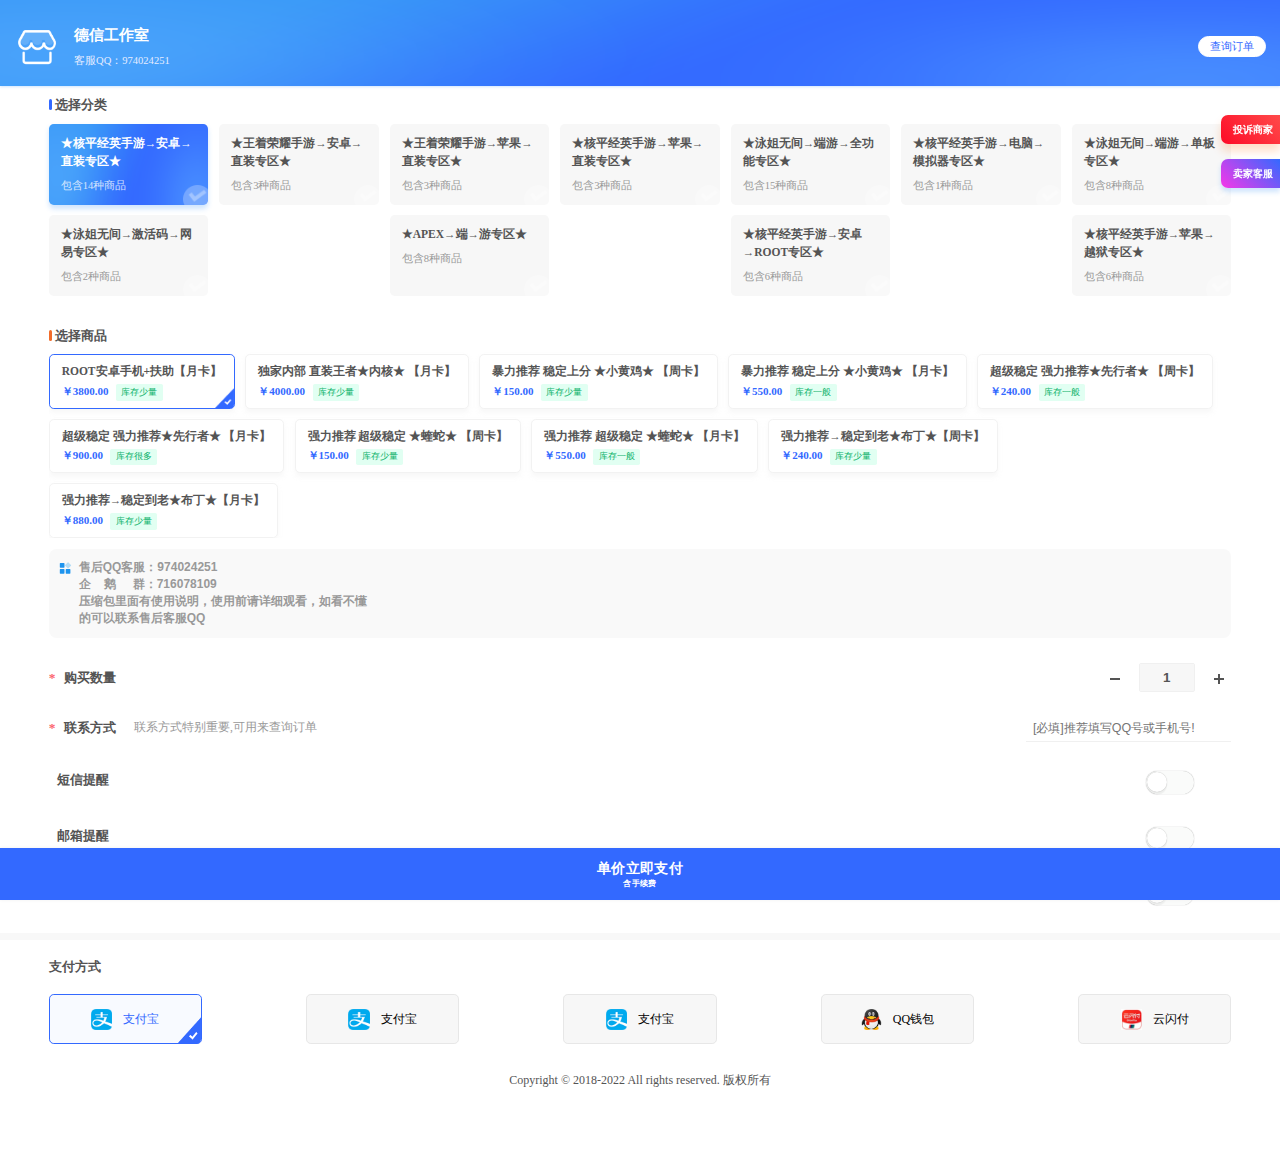
==== commit e0913aa8: "新增chatgpt" ====
--- a/index.html
+++ b/index.html
@@ -326,20 +326,20 @@
      </div>
      <!-- 2 -->
      
-     <div class="goods_box active" style="cursor:pointer;display:none" data-goods_id="002"><img src="sourse/2.png" class="icon"><div></div><div class="goods_name">暴力推荐，稳定到死★小蜘蛛【周卡】</div><div class="goods_price">￥200.00</div> <div class="goods_remark" style="color:#0db26a;background:#e1fff2"><span>库存少量</span></div></div>
+     <div class="goods_box " style="cursor:pointer;display:none" data-goods_id="002"><img src="sourse/2.png" class="icon"><div></div><div class="goods_name">暴力推荐，稳定到死★小蜘蛛【周卡】</div><div class="goods_price">￥200.00</div> <div class="goods_remark" style="color:#0db26a;background:#e1fff2"><span>库存少量</span></div></div>
      
       <!-- 3 -->
     
-    <div class="goods_box active" style="cursor:pointer;display:none" data-goods_id="003"><img src="sourse/2.png" class="icon"><div></div><div class="goods_name">强力推荐→免越狱全功能★雷神★【周卡】</div><div class="goods_price">￥420.00</div> <div class="goods_remark" style="color:#0db26a;background:#e1fff2"><span>库存一般</span></div></div>
+    <div class="goods_box " style="cursor:pointer;display:none" data-goods_id="003"><img src="sourse/2.png" class="icon"><div></div><div class="goods_name">强力推荐→免越狱全功能★雷神★【周卡】</div><div class="goods_price">￥420.00</div> <div class="goods_remark" style="color:#0db26a;background:#e1fff2"><span>库存一般</span></div></div>
     <div class="goods_box" style="cursor:pointer;display:none" data-goods_id="003"><img src="sourse/2.png" class="icon"><div></div><div class="goods_name">强力推荐→免越狱全功能★雷神★ 【月卡】</div><div class="goods_price">￥1500.00</div> <div class="goods_remark" style="color:#0db26a;background:#e1fff2"><span>库存一般</span></div></div>
     
       <!-- 4 -->
     
-    <div class="goods_box active" style="cursor:pointer;display:none" data-goods_id="004"><img src="sourse/2.png" class="icon"><div></div><div class="goods_name">强力推荐→免越狱★GS★ 【周卡】</div><div class="goods_price">￥280.00</div> <div class="goods_remark" style="color:#0db26a;background:#e1fff2"><span>库存少量</span></div></div>
+    <div class="goods_box " style="cursor:pointer;display:none" data-goods_id="004"><img src="sourse/2.png" class="icon"><div></div><div class="goods_name">强力推荐→免越狱★GS★ 【周卡】</div><div class="goods_price">￥280.00</div> <div class="goods_remark" style="color:#0db26a;background:#e1fff2"><span>库存少量</span></div></div>
     <div class="goods_box" style="cursor:pointer;display:none" data-goods_id="004"><img src="sourse/2.png" class="icon"><div></div><div class="goods_name">强力推荐→免越狱★GS★ 【月卡】</div><div class="goods_price">￥850.00</div> <div class="goods_remark" style="color:#0db26a;background:#e1fff2"><span>库存少量</span></div></div>
       <!-- 5 -->
     
-    <div class="goods_box active" style="cursor:pointer;display:none" data-goods_id="005"><img src="sourse/2.png" class="icon"><div></div><div class="goods_name">强力推荐★屠戮者★ 【周卡】全功能版</div><div class="goods_price">￥450.00</div> <div class="goods_remark" style="color:#0db26a;background:#e1fff2"><span>库存一般</span></div></div>
+    <div class="goods_box " style="cursor:pointer;display:none" data-goods_id="005"><img src="sourse/2.png" class="icon"><div></div><div class="goods_name">强力推荐★屠戮者★ 【周卡】全功能版</div><div class="goods_price">￥450.00</div> <div class="goods_remark" style="color:#0db26a;background:#e1fff2"><span>库存一般</span></div></div>
     <div class="goods_box" style="cursor:pointer;display:none" data-goods_id="005"><img src="sourse/2.png" class="icon"><div></div><div class="goods_name">强力推荐★屠戮者★ 【月卡】全功能版</div><div class="goods_price">￥1600.00</div> <div class="goods_remark" style="color:#0db26a;background:#e1fff2"><span>库存一般</span></div></div>
     
     <div class="goods_box" style="cursor:pointer;display:none" data-goods_id="005"><img src="sourse/2.png" class="icon"><div></div><div class="goods_name">暴力推荐内部★帝王★ 【周卡】</div><div class="goods_price">￥550.00</div> <div class="goods_remark" style="color:#0db26a;background:#e1fff2"><span>库存少量</span></div></div>
@@ -354,10 +354,10 @@
 <div class="goods_box" style="cursor:pointer;display:none" data-goods_id="005"><img src="sourse/2.png" class="icon"><div></div><div class="goods_name">强力推荐 高端软件★诸神★ 【周卡】</div><div class="goods_price">￥500.00</div> <div class="goods_remark" style="color:#0db26a;background:#e1fff2"><span>库存一般</span></div></div>
 <div class="goods_box" style="cursor:pointer;display:none" data-goods_id="005"><img src="sourse/2.png" class="icon"><div></div><div class="goods_name">强力推荐 高端软件★诸神★【月卡】</div><div class="goods_price">￥2500.00</div> <div class="goods_remark" style="color:#0db26a;background:#e1fff2"><span>库存少量</span></div></div>
     <!-- 6 -->
-    <div class="goods_box active" style="cursor:pointer;display:none" data-goods_id="006"><img src="sourse/2.png" class="icon"><div></div><div class="goods_name">超级稳定 强力推荐→模拟器★天命★ 【天卡】</div><div class="goods_price">￥60.00</div> <div class="goods_remark" style="color:#0db26a;background:#e1fff2"><span>库存少量</span></div></div>
+    <div class="goods_box " style="cursor:pointer;display:none" data-goods_id="006"><img src="sourse/2.png" class="icon"><div></div><div class="goods_name">超级稳定 强力推荐→模拟器★天命★ 【天卡】</div><div class="goods_price">￥60.00</div> <div class="goods_remark" style="color:#0db26a;background:#e1fff2"><span>库存少量</span></div></div>
     <!-- 7 -->
 
-<div class="goods_box active" style="cursor:pointer;display:none" data-goods_id="007"><img src="sourse/2.png" class="icon"><div></div><div class="goods_name">全网最稳内部★魔域★ 【周卡】</div><div class="goods_price">￥300.00</div> <div class="goods_remark" style="color:#0db26a;background:#e1fff2"><span>库存少量</span></div></div>
+<div class="goods_box " style="cursor:pointer;display:none" data-goods_id="007"><img src="sourse/2.png" class="icon"><div></div><div class="goods_name">全网最稳内部★魔域★ 【周卡】</div><div class="goods_price">￥300.00</div> <div class="goods_remark" style="color:#0db26a;background:#e1fff2"><span>库存少量</span></div></div>
 <div class="goods_box" style="cursor:pointer;display:none" data-goods_id="007"><img src="sourse/2.png" class="icon"><div></div><div class="goods_name">全网最稳内部★魔域★ 【冻结版月卡】</div><div class="goods_price">￥1500.00</div> <div class="goods_remark" style="color:#0db26a;background:#e1fff2"><span>库存少量</span></div></div>
 
 <div class="goods_box" style="cursor:pointer;display:none" data-goods_id="007"><img src="sourse/2.png" class="icon"><div></div><div class="goods_name">暴力推荐★暴龙★ 【周卡】</div><div class="goods_price">￥220.00</div> <div class="goods_remark" style="color:#0db26a;background:#e1fff2"><span>库存一般</span></div></div>
@@ -365,10 +365,10 @@
 <div class="goods_box" style="cursor:pointer;display:none" data-goods_id="007"><img src="sourse/2.png" class="icon"><div></div><div class="goods_name">暴力推荐，稳定到死★PR★ 【周卡】</div><div class="goods_price">￥600.00</div> <div class="goods_remark" style="color:#0db26a;background:#e1fff2"><span>库存少量</span></div></div>
 
     <!-- 8 -->
-<div class="goods_box active" style="cursor:pointer;display:none" data-goods_id="008"><img src="sourse/2.png" class="icon"><div></div><div class="goods_name">网易★标准版→官网98元★激活码</div><div class="goods_price">￥85.00</div> <div class="goods_remark" style="color:#0db26a;background:#e1fff2"><span>库存少量</span></div></div>
+<div class="goods_box " style="cursor:pointer;display:none" data-goods_id="008"><img src="sourse/2.png" class="icon"><div></div><div class="goods_name">网易★标准版→官网98元★激活码</div><div class="goods_price">￥85.00</div> <div class="goods_remark" style="color:#0db26a;background:#e1fff2"><span>库存少量</span></div></div>
 <div class="goods_box" style="cursor:pointer;display:none" data-goods_id="008"><img src="sourse/2.png" class="icon"><div></div><div class="goods_name">网易★终极版→官网248元★激活码</div><div class="goods_price">￥210.00</div> <div class="goods_remark" style="color:#0db26a;background:#e1fff2"><span>库存少量</span></div></div>
     <!-- 9 -->
-<div class="goods_box active" style="cursor:pointer;display:none" data-goods_id="009"><img src="sourse/2.png" class="icon"><div></div><div class="goods_name">暴力推荐内部★ONE★ 【6小时】稳定大号</div><div class="goods_price">￥15.00</div> <div class="goods_remark" style="color:#0db26a;background:#e1fff2"><span>库存一般</span></div></div>
+<div class="goods_box " style="cursor:pointer;display:none" data-goods_id="009"><img src="sourse/2.png" class="icon"><div></div><div class="goods_name">暴力推荐内部★ONE★ 【6小时】稳定大号</div><div class="goods_price">￥15.00</div> <div class="goods_remark" style="color:#0db26a;background:#e1fff2"><span>库存一般</span></div></div>
 
 <div class="goods_box" style="cursor:pointer;display:none" data-goods_id="009"><img src="sourse/2.png" class="icon"><div></div><div class="goods_name">暴力推荐内部★ONE★ 【周卡】稳定大号</div><div class="goods_price">￥180.00</div> <div class="goods_remark" style="color:#0db26a;background:#e1fff2"><span>库存少量</span></div></div>
 <div class="goods_box" style="cursor:pointer;display:none" data-goods_id="009"><img src="sourse/2.png" class="icon"><div></div><div class="goods_name">暴力推荐内部★ONE★ 【月卡】稳定大号</div><div class="goods_price">￥580.00</div> <div class="goods_remark" style="color:#0db26a;background:#e1fff2"><span>库存很多</span></div></div>
@@ -377,11 +377,11 @@
 <div class="goods_box" style="cursor:pointer;display:none" data-goods_id="009"><img src="sourse/2.png" class="icon"><div></div><div class="goods_name">暴力推荐内部★可乐★ 【周卡】</div><div class="goods_price">￥350.00</div> <div class="goods_remark" style="color:#0db26a;background:#e1fff2"><span>库存很多</span></div></div>
 <div class="goods_box" style="cursor:pointer;display:none" data-goods_id="009"><img src="sourse/2.png" class="icon"><div></div><div class="goods_name">暴力推荐内部★可乐★ 【月卡】</div><div class="goods_price">￥1200.00</div> <div class="goods_remark" style="color:#0db26a;background:#e1fff2"><span>库存一般</span></div></div>
     <!-- 10 -->
-<div class="goods_box active" style="cursor:pointer;display:none" data-goods_id="010"><img src="sourse/2.png" class="icon"><div></div><div class="goods_name">从未封号，稳定上分★暴雪 【周卡】</div><div class="goods_price">￥1500.00</div> <div class="goods_remark" style="color:#0db26a;background:#e1fff2"><span>库存一般</span></div></div>
+<div class="goods_box " style="cursor:pointer;display:none" data-goods_id="010"><img src="sourse/2.png" class="icon"><div></div><div class="goods_name">从未封号，稳定上分★暴雪 【周卡】</div><div class="goods_price">￥1500.00</div> <div class="goods_remark" style="color:#0db26a;background:#e1fff2"><span>库存一般</span></div></div>
 <div class="goods_box" style="cursor:pointer;display:none" data-goods_id="010"><img src="sourse/2.png" class="icon"><div></div><div class="goods_name">从未封号，稳定上分★暴雪 【月卡】</div><div class="goods_price">￥5000.00</div> <div class="goods_remark" style="color:#0db26a;background:#e1fff2"><span>库存一般</span></div></div>
     <!-- 11 -->
 
-<div class="goods_box active" style="cursor:pointer;display:none" data-goods_id="011"><img src="sourse/2.png" class="icon"><div></div><div class="goods_name">★超级稳定 稳定上分  ★星星★ 【周卡】</div><div class="goods_price">￥300.00</div> <div class="goods_remark" style="color:#0db26a;background:#e1fff2"><span>库存一般</span></div></div>
+<div class="goods_box " style="cursor:pointer;display:none" data-goods_id="011"><img src="sourse/2.png" class="icon"><div></div><div class="goods_name">★超级稳定 稳定上分  ★星星★ 【周卡】</div><div class="goods_price">￥300.00</div> <div class="goods_remark" style="color:#0db26a;background:#e1fff2"><span>库存一般</span></div></div>
 <div class="goods_box" style="cursor:pointer;display:none" data-goods_id="011"><img src="sourse/2.png" class="icon"><div></div><div class="goods_name">★超级稳定 稳定上分  ★星星★ 【月卡】</div><div class="goods_price">￥1000.00</div> <div class="goods_remark" style="color:#0db26a;background:#e1fff2"><span>库存少量</span></div></div>
 
 <div class="goods_box" style="cursor:pointer;display:none" data-goods_id="011"><img src="sourse/2.png" class="icon"><div></div><div class="goods_name">强力推荐 封号赔偿★绿搓★【周卡】</div><div class="goods_price">￥650.00</div> <div class="goods_remark" style="color:#0db26a;background:#e1fff2"><span>库存一般</span></div></div>
@@ -554,7 +554,7 @@
    </section> 
    <footer class="footer"> 
     <div class="to_pay" id="check_pay"> 
-     <span><span>立即支付￥3990</span> <p>含手续费: 190.00元</p> </span> 
+     <span>单价<span>立即支付</span> <p>含手续费</p> </span> 
     </div> 
    </footer>
    <!--
@@ -582,7 +582,32 @@
    <input type="hidden" name="rate" value="100" /> 
    <input type="hidden" name="pid" value="40" /> 
   </form> 
+<script>
+// 获取所有 class 名为 goods_box 的元素
+const goodsBoxes = document.querySelectorAll('.goods_box');
+
+// 获取 id 为 check_pay 的 span 元素
+const checkPaySpan = document.querySelector('#check_pay');
+
+// 循环遍历每个 goods_box 元素，并为其添加点击事件
+goodsBoxes.forEach(goodsBox => {
+  goodsBox.addEventListener('click', () => {
+    // 获取当前 goods_box 元素内部的 goods_price 元素的文本内容
+    const goodsPrice = goodsBox.querySelector('.goods_price').textContent;
+   
+    const geshu = goodsBox.querySelector('.goods_price').textContent;
+    // 设置 check_pay 元素的 HTML 内容为包含 goods_price 的值的 HTML 代码片段
+    checkPaySpan.innerHTML = `<span>${goodsPrice}<p>含手续费</p></span>`;
+  });
+});
+
+
+</script>
+
+
+
     <script>
+      
 $(document).ready(function() {
   $('.category_box').click(function() {
     var cateid = $(this).data('cateid');
@@ -620,12 +645,21 @@
     if (selectedGoods.length > 0) {
       var cateName = $('.category_box.active').text();
       var goodsName = selectedGoods.find('.goods_name').text();
-      var goodsPrice = selectedGoods.find('.goods_price').text();
+      var goodsPrice = selectedGoods.find('.goods_price').text().replace('￥', '');
       var quantity = $('input[name="quantity"]').val();
-      var url = 'xxxx.php?cate_name=' + encodeURIComponent(cateName) +
-                '&goods_name=' + encodeURIComponent(goodsName) +
-                '&goods_price=' + encodeURIComponent(goodsPrice) +
-                '&quantity=' + encodeURIComponent(quantity);
+
+      
+      var url = 'pay.html?cate_name=' + cateName.replace(/\s/g,"") +
+                '&goods_name=' + goodsName.replace(/\s/g,"") +
+                '&goods_price=' + goodsPrice.replace(/\s/g,"") +
+                '&quantity=' + quantity.replace(/\s/g,"");
+
+                
+alert(url);
+      // var url = 'pay.html?cate_name=' + encodeURIComponent(cateName) +
+      //           '&goods_name=' + encodeURIComponent(goodsName) +
+      //           '&goods_price=' + encodeURIComponent(goodsPrice) +
+      //           '&quantity=' + encodeURIComponent(quantity);
       window.location.href = url;
     } else {
       alert('未选中商品');
